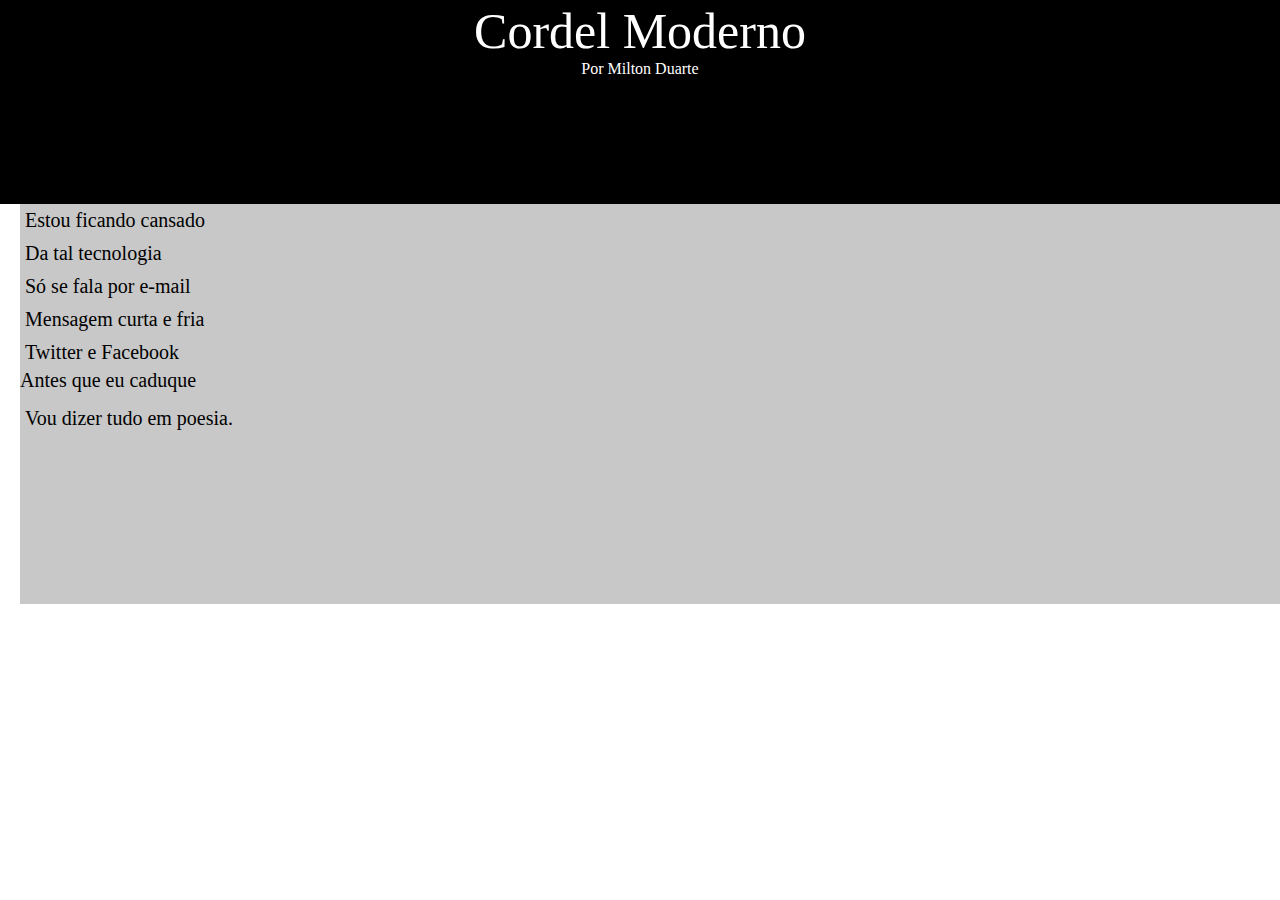
==== desafios/modulo-02/d012/index.html @ a2003781 "atualização de pasta" ====
<!DOCTYPE html>
<html lang="pt-br">
	<head>
		<title> Cordel Moderno.</title>
		<meta charset="utf-8">
		
	</head>

	<style>
	*{	margin:0px;
		padding:0px;
		

		}

	header{
		background-color:black;
		color:white;
		height:200px;
		padding:2px;
		text-align:center;
		font-family: "Times New Roman", Times, serif;
		}
	.text-header{
		text-align:center;
		font-size:50px;
	}
	.text-main-inicio{
		
		height:400px;
		background-color:rgb(200,200,200);
		font-size:20px;
		text-align:left;
		margin-top:0px;
		margin-left:20px;

			}
	.text-main-inicio p{
		padding:5px;		
		}

	.imagem-fundo{
		height:600px;
		display:inline;
		width:100%;
		background-image: url("./imagen/background001.jpg");
			}
	
	</style>

	<header>
		<div class="text-header"
		<h1> Cordel Moderno </h1>
		</div>
		<p> Por Milton Duarte </p>
	</header>
	<main>
		<div class="text-main-inicio">
		<p> 
		Estou ficando cansado
		</p>
		<p>
		Da tal tecnologia
		</p>
		<p>
		Só se fala por e-mail
		</p>
		<p>
		Mensagem curta e fria
		</p>
		<p>
		Twitter e Facebook
		</p>
		Antes que eu caduque
		</p>
		<p>
		Vou dizer tudo em poesia.
		</p>
		</div>
		
		<div class="imagem-fundo">
				
			
			
		</div>
	</main> 
	<body>

	</body>

</html>
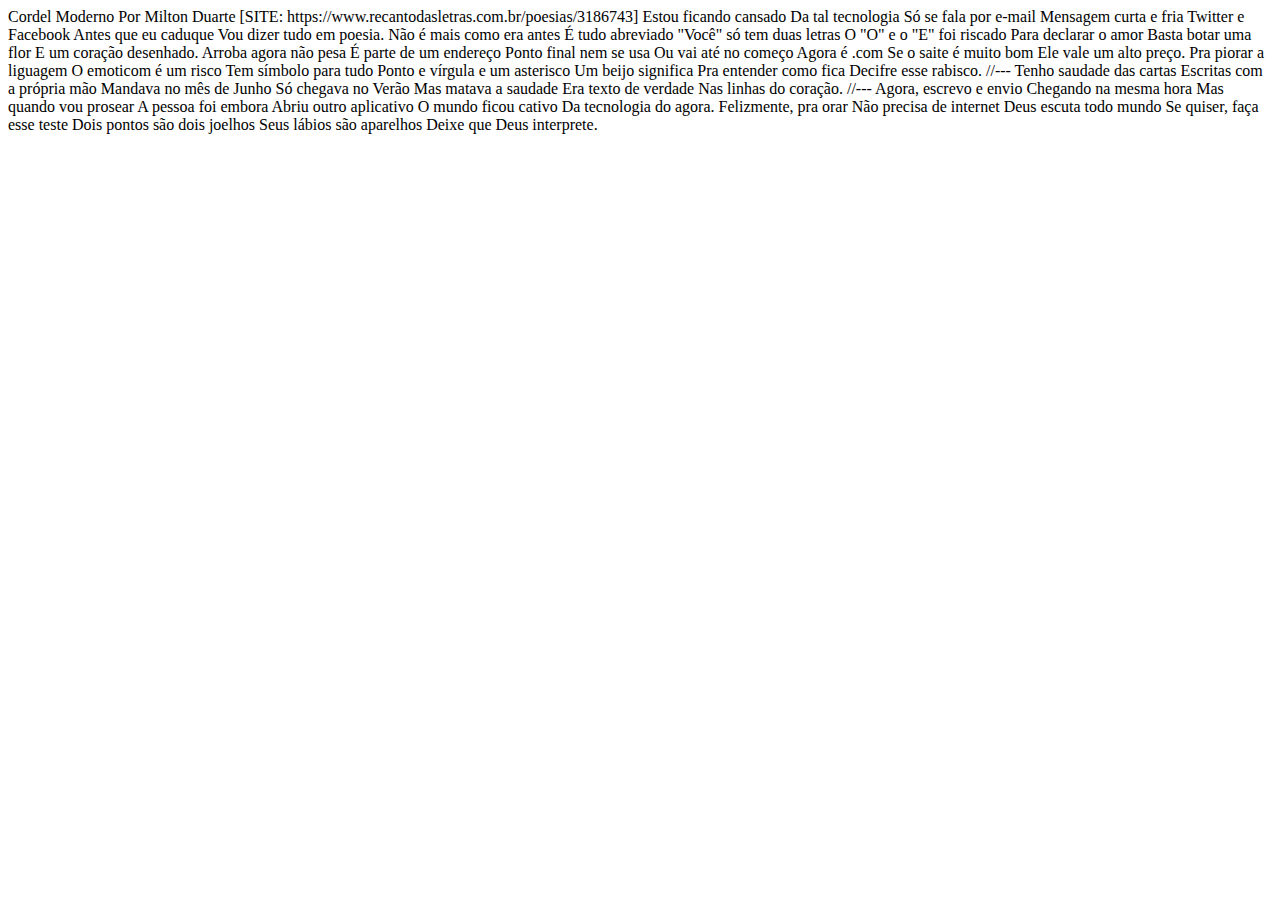
==== commit 4aaa16d5: "atualizar" ====
--- a/desafios/modulo-02/d012/index.html
+++ b/desafios/modulo-02/d012/index.html
@@ -1,91 +1,81 @@
 <!DOCTYPE html>
-<html lang="pt-br">
-	<head>
-		<title> Cordel Moderno.</title>
-		<meta charset="utf-8">
-		
-	</head>
+<html lang="en">
+<head>
+	<meta charset="UTF-8">
+	<meta name="viewport" content="width=device-width, initial-scale=1.0">
+	<title>Cordel Moderno</title>
+	Cordel Moderno
+	Por Milton Duarte
+	[SITE: https://www.recantodasletras.com.br/poesias/3186743]
 
-	<style>
-	*{	margin:0px;
-		padding:0px;
-		
+	Estou ficando cansado
+	Da tal tecnologia
+	Só se fala por e-mail
+	Mensagem curta e fria
+	Twitter e Facebook
+	Antes que eu caduque
+	Vou dizer tudo em poesia.
 
-		}
 
-	header{
-		background-color:black;
-		color:white;
-		height:200px;
-		padding:2px;
-		text-align:center;
-		font-family: "Times New Roman", Times, serif;
-		}
-	.text-header{
-		text-align:center;
-		font-size:50px;
-	}
-	.text-main-inicio{
-		
-		height:400px;
-		background-color:rgb(200,200,200);
-		font-size:20px;
-		text-align:left;
-		margin-top:0px;
-		margin-left:20px;
 
-			}
-	.text-main-inicio p{
-		padding:5px;		
-		}
+	Não é mais como era antes
+	É tudo abreviado
+	"Você" só tem duas letras
+	O "O" e o "E" foi riscado
+	Para declarar o amor
+	Basta botar uma flor
+	E um coração desenhado.
 
-	.imagem-fundo{
-		height:600px;
-		display:inline;
-		width:100%;
-		background-image: url("./imagen/background001.jpg");
-			}
+
+
+	Arroba agora não pesa
+	É parte de um endereço
+	Ponto final nem se usa
+	Ou vai até no começo
+	Agora é .com
+	Se o saite é muito bom
+	Ele vale um alto preço.
+
+	Pra piorar a liguagem
+	O emoticom é um risco
+	Tem símbolo para tudo
+	Ponto e vírgula e um asterisco
+	Um beijo significa
+	Pra entender como fica
+	Decifre esse rabisco.
+
+	//---
+
+	Tenho saudade das cartas
+	Escritas com a própria mão
+	Mandava no mês de Junho
+	Só chegava no Verão
+	Mas matava a saudade
+	Era texto de verdade
+	Nas linhas do coração.
+
+	//---
+
+	Agora, escrevo e envio
+	Chegando na mesma hora
+	Mas quando vou prosear
+	A pessoa foi embora
+	Abriu outro aplicativo
+	O mundo ficou cativo
+	Da tecnologia do agora.
+
+	Felizmente, pra orar
+	Não precisa de internet
+	Deus escuta todo mundo
+	Se quiser, faça esse teste
+	Dois pontos são dois joelhos
+	Seus lábios são aparelhos
+	Deixe que Deus interprete.
+
+
+
+</head>
+<body>
 	
-	</style>
-
-	<header>
-		<div class="text-header"
-		<h1> Cordel Moderno </h1>
-		</div>
-		<p> Por Milton Duarte </p>
-	</header>
-	<main>
-		<div class="text-main-inicio">
-		<p> 
-		Estou ficando cansado
-		</p>
-		<p>
-		Da tal tecnologia
-		</p>
-		<p>
-		Só se fala por e-mail
-		</p>
-		<p>
-		Mensagem curta e fria
-		</p>
-		<p>
-		Twitter e Facebook
-		</p>
-		Antes que eu caduque
-		</p>
-		<p>
-		Vou dizer tudo em poesia.
-		</p>
-		</div>
-		
-		<div class="imagem-fundo">
-				
-			
-			
-		</div>
-	</main> 
-	<body>
-
-	</body>
-
+</body>
 </html>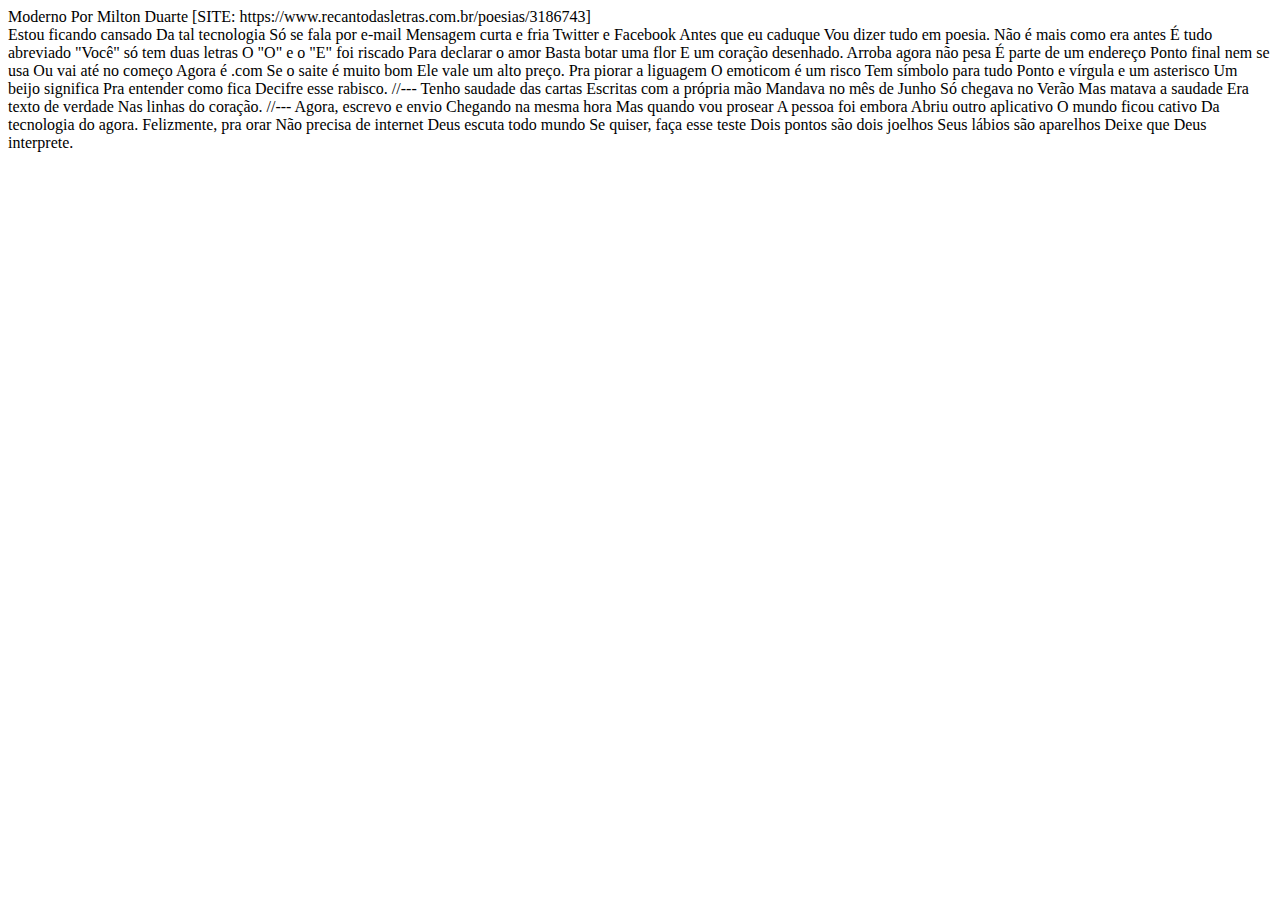
==== commit 692a117f: "atualizar" ====
--- a/desafios/modulo-02/d012/index.html
+++ b/desafios/modulo-02/d012/index.html
@@ -4,9 +4,11 @@
 	<meta charset="UTF-8">
 	<meta name="viewport" content="width=device-width, initial-scale=1.0">
 	<title>Cordel Moderno</title>
-	Cordel Moderno
+	
+	<header> Moderno
 	Por Milton Duarte
 	[SITE: https://www.recantodasletras.com.br/poesias/3186743]
+	</header>
 
 	Estou ficando cansado
 	Da tal tecnologia
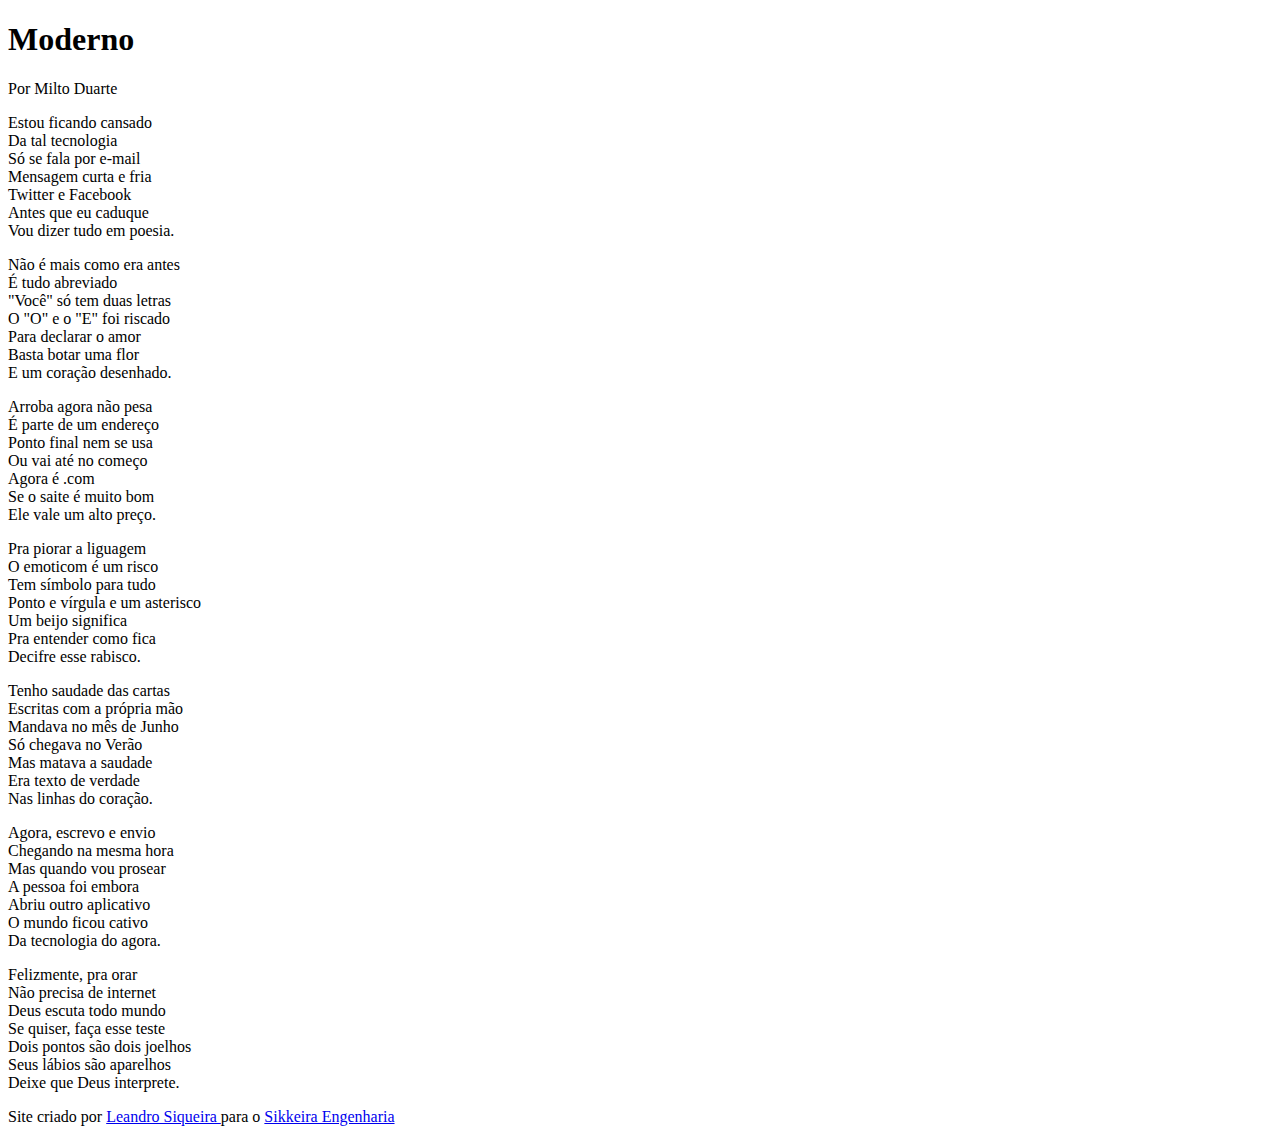
==== commit cb579ea4: "atualização 26/08/2023 13:25" ====
--- a/desafios/modulo-02/d012/index.html
+++ b/desafios/modulo-02/d012/index.html
@@ -3,78 +3,94 @@
 <head>
 	<meta charset="UTF-8">
 	<meta name="viewport" content="width=device-width, initial-scale=1.0">
+	<link rel="stylesheet" href="estilo/stylo.css">
 	<title>Cordel Moderno</title>
 	
-	<header> Moderno
-	Por Milton Duarte
-	[SITE: https://www.recantodasletras.com.br/poesias/3186743]
+	<header> <h1>Moderno</h1>
+	Por <a href="https://www.recantodasletras.com.br/poesias/
+	3186743" target="_blank"></a> Milto Duarte
+	
 	</header>
+<section>
+	<p>Estou ficando cansado<br>
+	Da tal tecnologia<br>
+	Só se fala por e-mail<br>
+	Mensagem curta e fria<br>
+	Twitter e Facebook<br>
+	Antes que eu caduque<br>
+	Vou dizer tudo em poesia.
+</p>
+</section>
+<section>
+	<p></p>
+	Não é mais como era antes<br>
+	É tudo abreviado<br>
+	"Você" só tem duas letras<br>
+	O "O" e o "E" foi riscado<br>
+	Para declarar o amor<br>
+	Basta botar uma flor<br>
+	E um coração desenhado.
+</section>
 
-	Estou ficando cansado
-	Da tal tecnologia
-	Só se fala por e-mail
-	Mensagem curta e fria
-	Twitter e Facebook
-	Antes que eu caduque
-	Vou dizer tudo em poesia.
+<section>
+<p>
+	Arroba agora não pesa<br>
+	É parte de um endereço<br>
+	Ponto final nem se usa<br>
+	Ou vai até no começo<br>
+	Agora é .com<br>
+	Se o saite é muito bom<br>
+	Ele vale um alto preço.
+</p>
+<p>
+	Pra piorar a liguagem<br>
+	O emoticom é um risco<br>
+	Tem símbolo para tudo<br>
+	Ponto e vírgula e um asterisco<br>
+	Um beijo significa<br>
+	Pra entender como fica<br>
+	Decifre esse rabisco.
+</p>
+</section>
 
+<section> 
+<p>
+	Tenho saudade das cartas<br>
+	Escritas com a própria mão<br>
+	Mandava no mês de Junho<br>
+	Só chegava no Verão<br>
+	Mas matava a saudade<br>
+	Era texto de verdade<br>
+	Nas linhas do coração.
+</p>
+</section> 
+	
+<section> 
+<p>
+	Agora, escrevo e envio<br>
+	Chegando na mesma hora<br>
+	Mas quando vou prosear<br>
+	A pessoa foi embora<br>
+	Abriu outro aplicativo<br>
+	O mundo ficou cativo<br>
+	Da tecnologia do agora.
+</p>
 
+<p>
+	Felizmente, pra orar<br>
+	Não precisa de internet<br>
+	Deus escuta todo mundo<br>
+	Se quiser, faça esse teste<br>
+	Dois pontos são dois joelhos<br>
+	Seus lábios são aparelhos<br>
+	Deixe que Deus interprete.
+</p>
+</section> 
 
-	Não é mais como era antes
-	É tudo abreviado
-	"Você" só tem duas letras
-	O "O" e o "E" foi riscado
-	Para declarar o amor
-	Basta botar uma flor
-	E um coração desenhado.
-
-
-
-	Arroba agora não pesa
-	É parte de um endereço
-	Ponto final nem se usa
-	Ou vai até no começo
-	Agora é .com
-	Se o saite é muito bom
-	Ele vale um alto preço.
-
-	Pra piorar a liguagem
-	O emoticom é um risco
-	Tem símbolo para tudo
-	Ponto e vírgula e um asterisco
-	Um beijo significa
-	Pra entender como fica
-	Decifre esse rabisco.
-
-	//---
-
-	Tenho saudade das cartas
-	Escritas com a própria mão
-	Mandava no mês de Junho
-	Só chegava no Verão
-	Mas matava a saudade
-	Era texto de verdade
-	Nas linhas do coração.
-
-	//---
-
-	Agora, escrevo e envio
-	Chegando na mesma hora
-	Mas quando vou prosear
-	A pessoa foi embora
-	Abriu outro aplicativo
-	O mundo ficou cativo
-	Da tecnologia do agora.
-
-	Felizmente, pra orar
-	Não precisa de internet
-	Deus escuta todo mundo
-	Se quiser, faça esse teste
-	Dois pontos são dois joelhos
-	Seus lábios são aparelhos
-	Deixe que Deus interprete.
-
-
+	<footer>
+		<p> Site criado por <a href="https://github.com/leandrosiqueira1" target="_blank">
+			Leandro Siqueira </a> para o <a  href="#"> Sikkeira Engenharia </a> </p>
+	</footer>
 
 </head>
 <body>
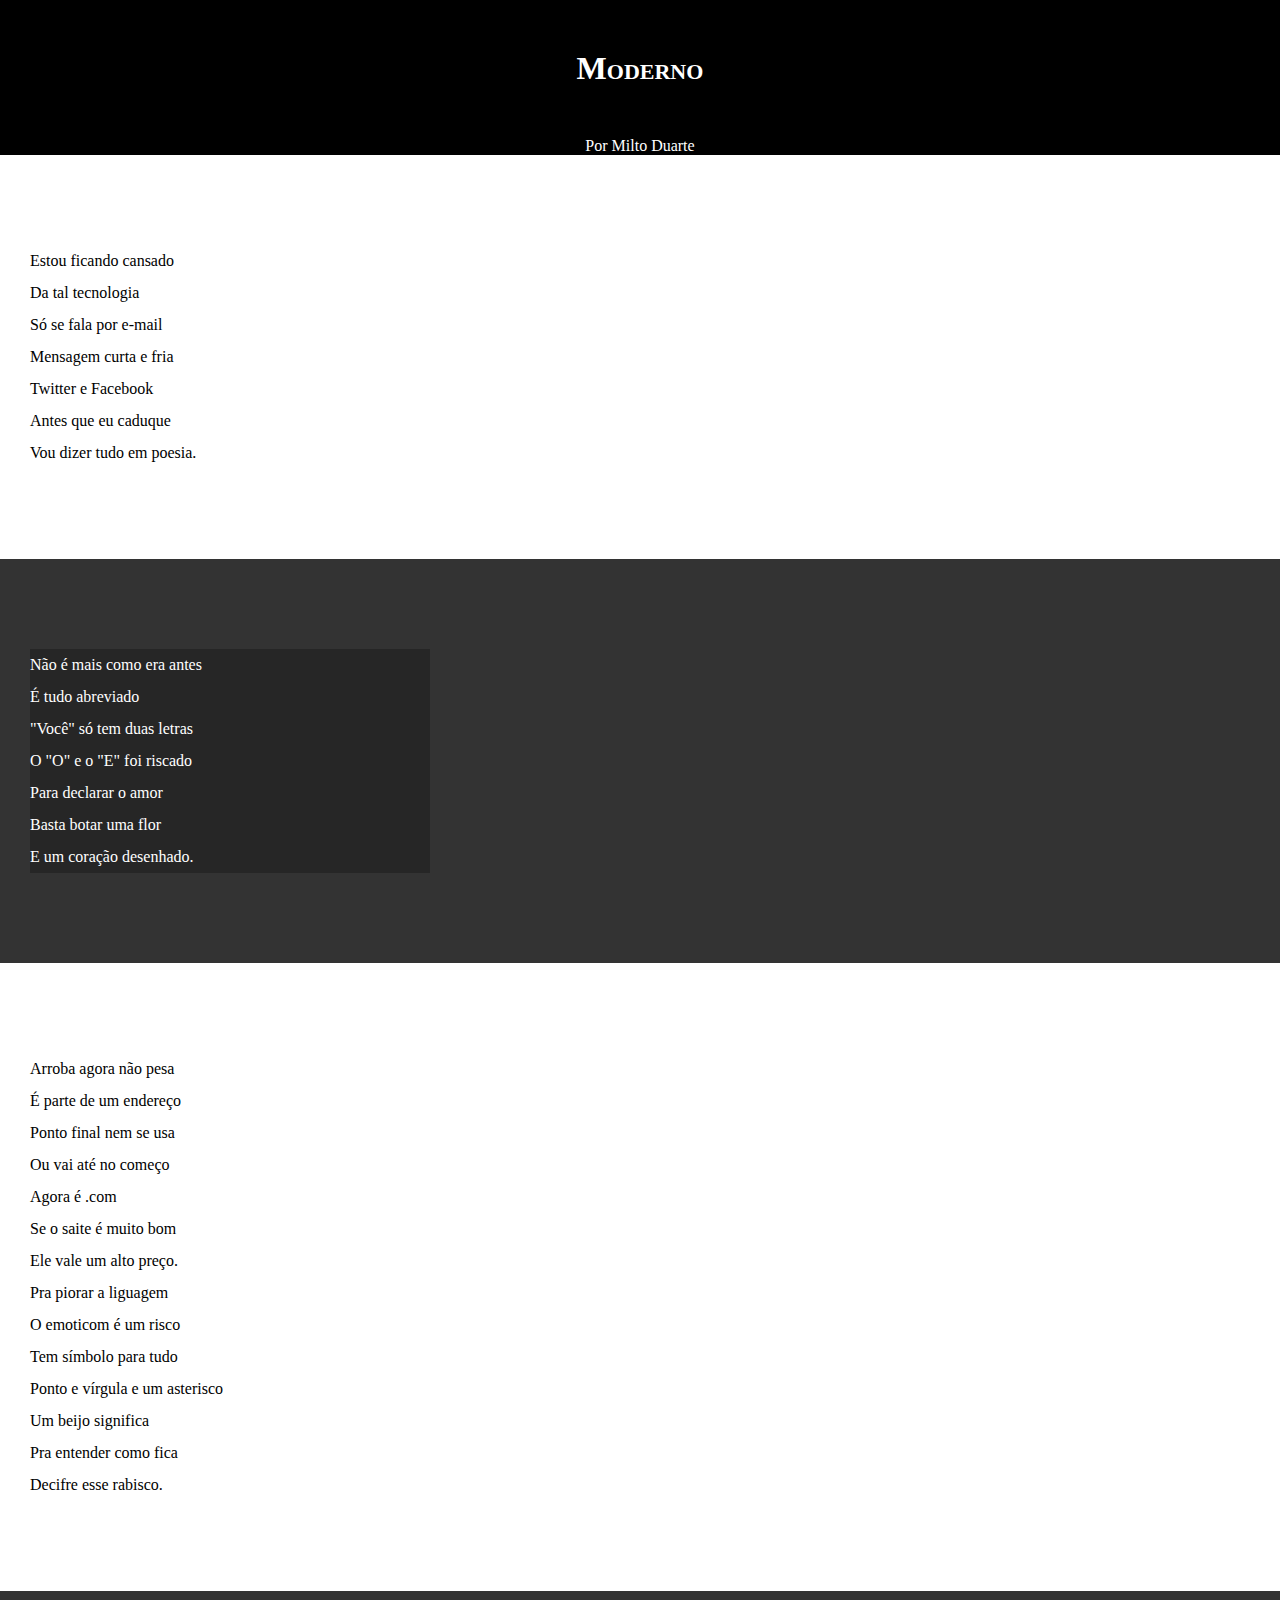
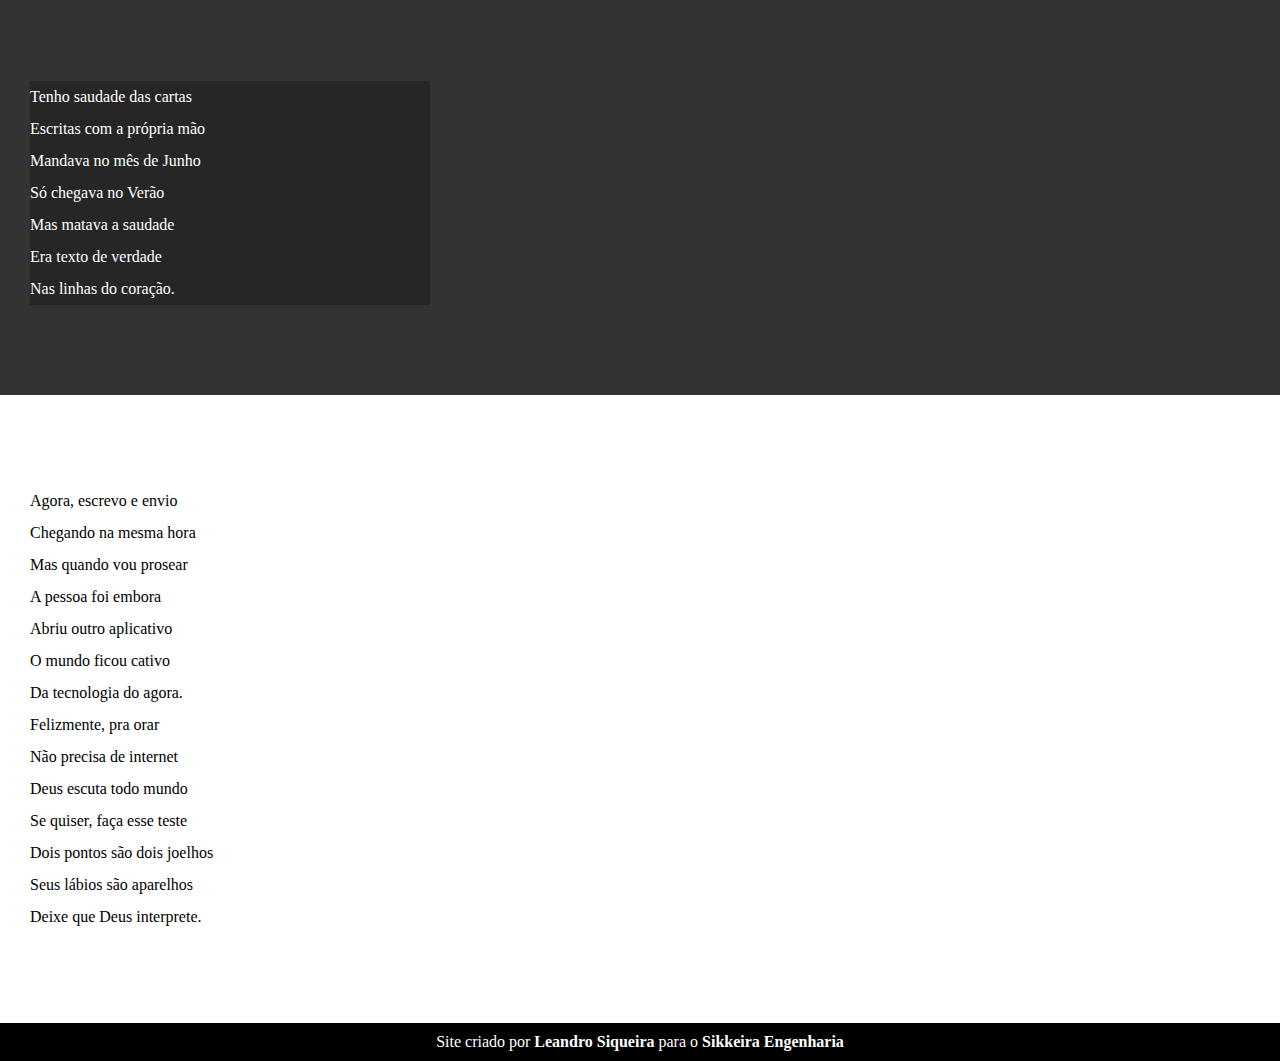
==== commit 662514b0: "Atualização de aula" ====
--- a/desafios/modulo-02/d012/index.html
+++ b/desafios/modulo-02/d012/index.html
@@ -3,7 +3,7 @@
 <head>
 	<meta charset="UTF-8">
 	<meta name="viewport" content="width=device-width, initial-scale=1.0">
-	<link rel="stylesheet" href="estilo/stylo.css">
+	<link rel="stylesheet" href="estilo/style.css">
 	<title>Cordel Moderno</title>
 	
 	<header> <h1>Moderno</h1>
@@ -11,7 +11,7 @@
 	3186743" target="_blank"></a> Milto Duarte
 	
 	</header>
-<section>
+<section class="normal">
 	<p>Estou ficando cansado<br>
 	Da tal tecnologia<br>
 	Só se fala por e-mail<br>
@@ -19,10 +19,10 @@
 	Twitter e Facebook<br>
 	Antes que eu caduque<br>
 	Vou dizer tudo em poesia.
-</p>
+	</p>
 </section>
-<section>
-	<p></p>
+<section class="imagem">
+	<p>
 	Não é mais como era antes<br>
 	É tudo abreviado<br>
 	"Você" só tem duas letras<br>
@@ -30,10 +30,11 @@
 	Para declarar o amor<br>
 	Basta botar uma flor<br>
 	E um coração desenhado.
+	</p>
 </section>
 
-<section>
-<p>
+<section class="normal">
+	<p>
 	Arroba agora não pesa<br>
 	É parte de um endereço<br>
 	Ponto final nem se usa<br>
@@ -41,8 +42,8 @@
 	Agora é .com<br>
 	Se o saite é muito bom<br>
 	Ele vale um alto preço.
-</p>
-<p>
+	</p>
+	<p>
 	Pra piorar a liguagem<br>
 	O emoticom é um risco<br>
 	Tem símbolo para tudo<br>
@@ -50,11 +51,11 @@
 	Um beijo significa<br>
 	Pra entender como fica<br>
 	Decifre esse rabisco.
-</p>
+	</p>
 </section>
 
-<section> 
-<p>
+<section class="imagem"> 
+	<p>
 	Tenho saudade das cartas<br>
 	Escritas com a própria mão<br>
 	Mandava no mês de Junho<br>
@@ -62,11 +63,11 @@
 	Mas matava a saudade<br>
 	Era texto de verdade<br>
 	Nas linhas do coração.
-</p>
+	</p>
 </section> 
 	
-<section> 
-<p>
+<section class="normal"> 
+	<p>
 	Agora, escrevo e envio<br>
 	Chegando na mesma hora<br>
 	Mas quando vou prosear<br>
@@ -74,9 +75,9 @@
 	Abriu outro aplicativo<br>
 	O mundo ficou cativo<br>
 	Da tecnologia do agora.
-</p>
+	</p>
 
-<p>
+	<p>
 	Felizmente, pra orar<br>
 	Não precisa de internet<br>
 	Deus escuta todo mundo<br>
@@ -84,7 +85,7 @@
 	Dois pontos são dois joelhos<br>
 	Seus lábios são aparelhos<br>
 	Deixe que Deus interprete.
-</p>
+	</p>
 </section> 
 
 	<footer>
--- a/desafios/modulo-02/d012/estilo/style.css
+++ b/desafios/modulo-02/d012/estilo/style.css
@@ -0,0 +1,69 @@
+*{
+
+margin:0;
+padding: 0;
+} 
+html,body{
+    min-height: 100%vh;
+    background-color: darkgrey;
+
+}
+header{
+
+    background-color: black;
+    color: white;
+    text-align: center;
+
+}
+header h1{
+    padding: 50px;
+    font-variant: small-caps;
+}
+header p{
+
+
+    padding-bottom: 50px;
+
+}
+a{
+
+    color: white;
+    text-decoration: none;
+    font-weight: bold;
+
+}
+a:hover,footer a:hover{
+    text-decoration: underline;
+
+}
+
+section{
+
+    padding-top: 10vh;
+    padding-bottom: 10vh;
+    line-height: 2em;
+    padding-left: 30px;
+}
+
+section.normal{
+    background-color: white;
+    color: black;
+}
+
+section.imagem{
+    background-color: rgb(51, 51, 51);
+    color: white;
+}
+
+section.imagem > p{
+    width: 400px;
+    background-color: rgba(0, 0, 0, 0.253);
+
+}
+
+footer{
+background-color: black;
+color: white;
+text-align: center;
+padding: 10px;
+}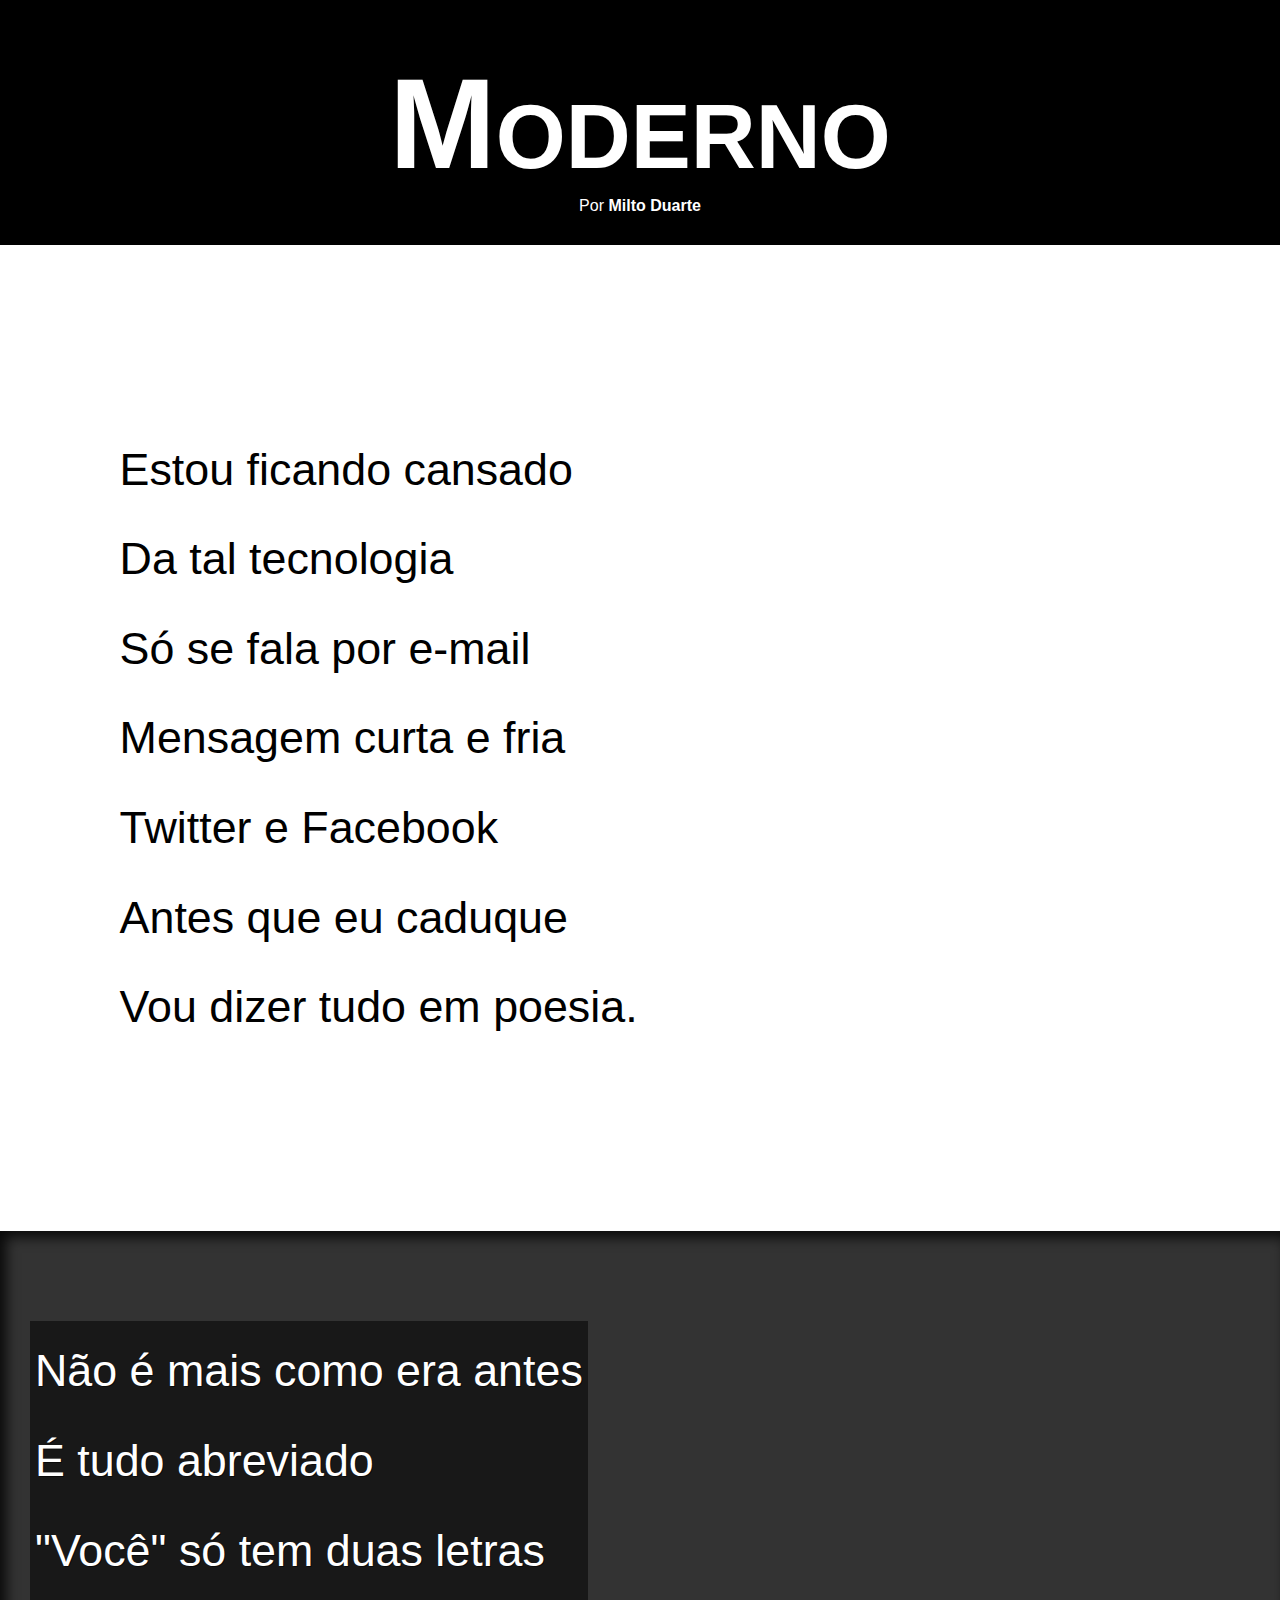
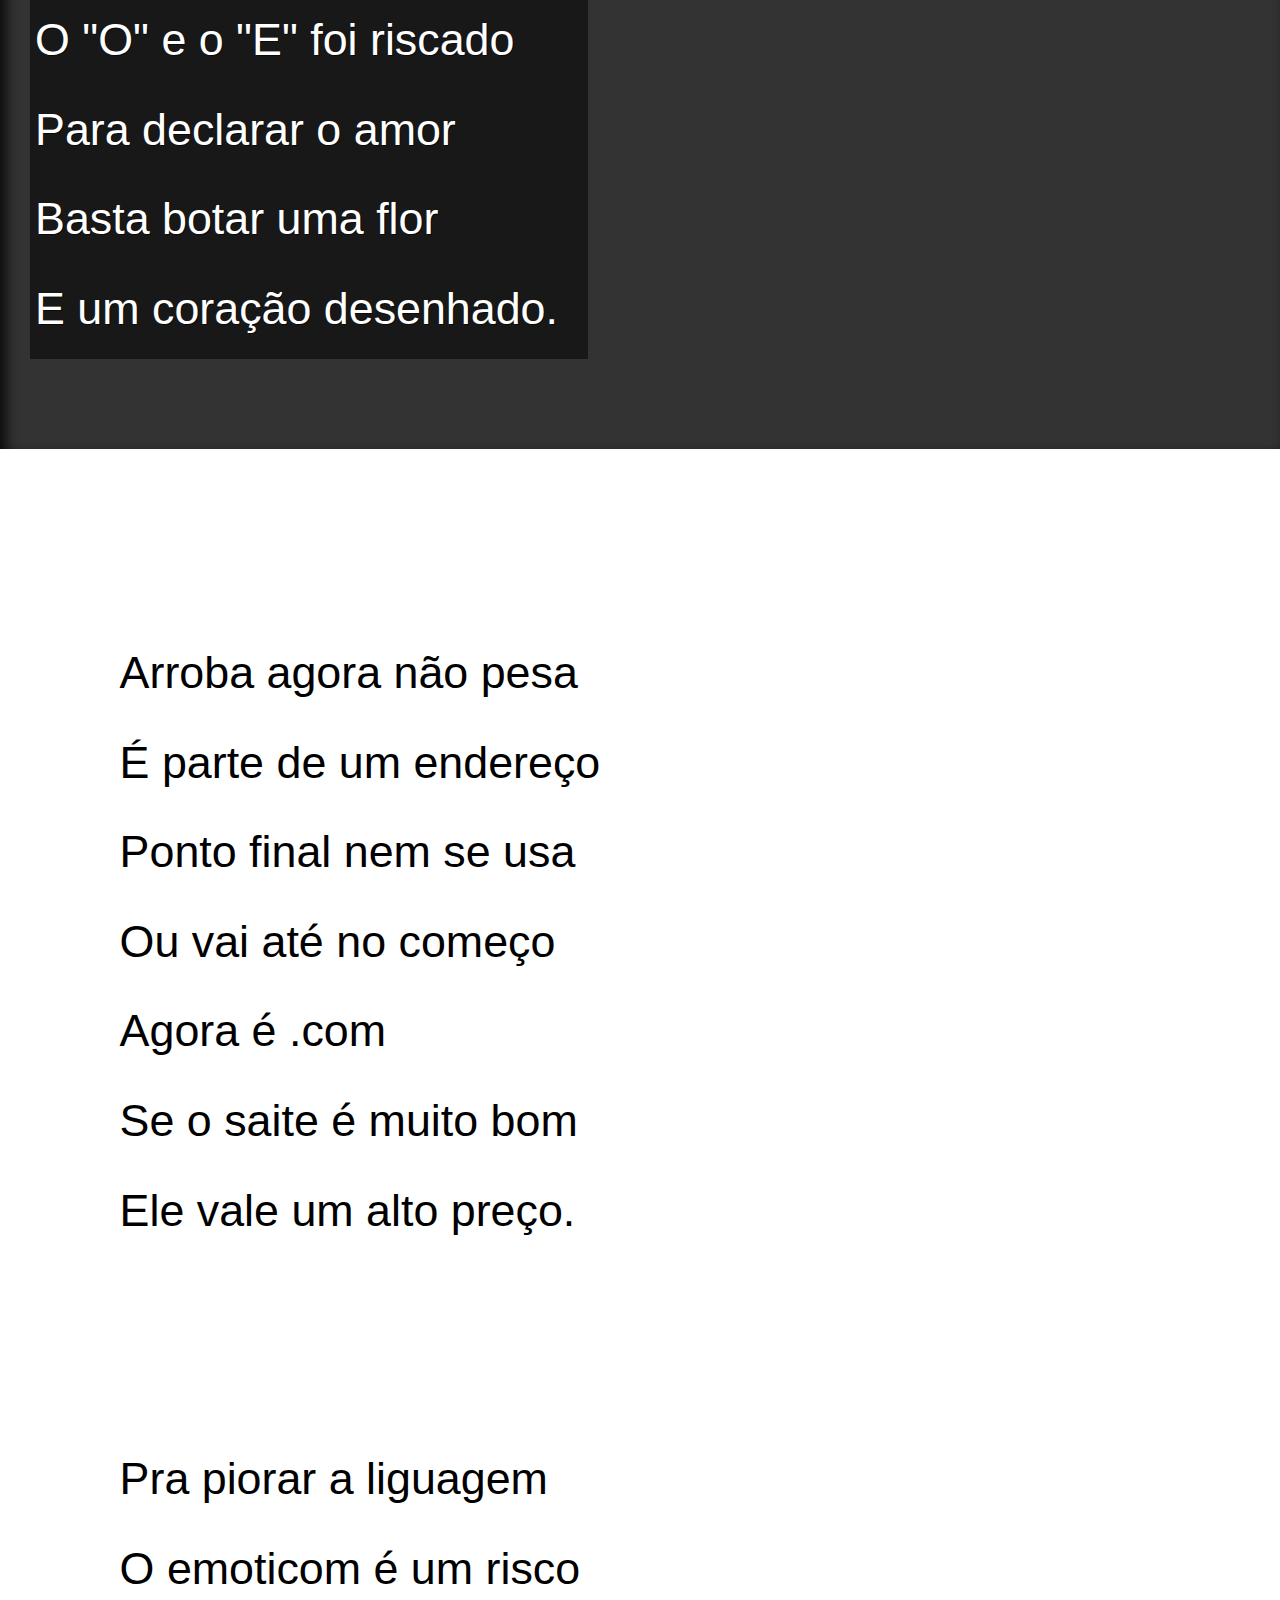
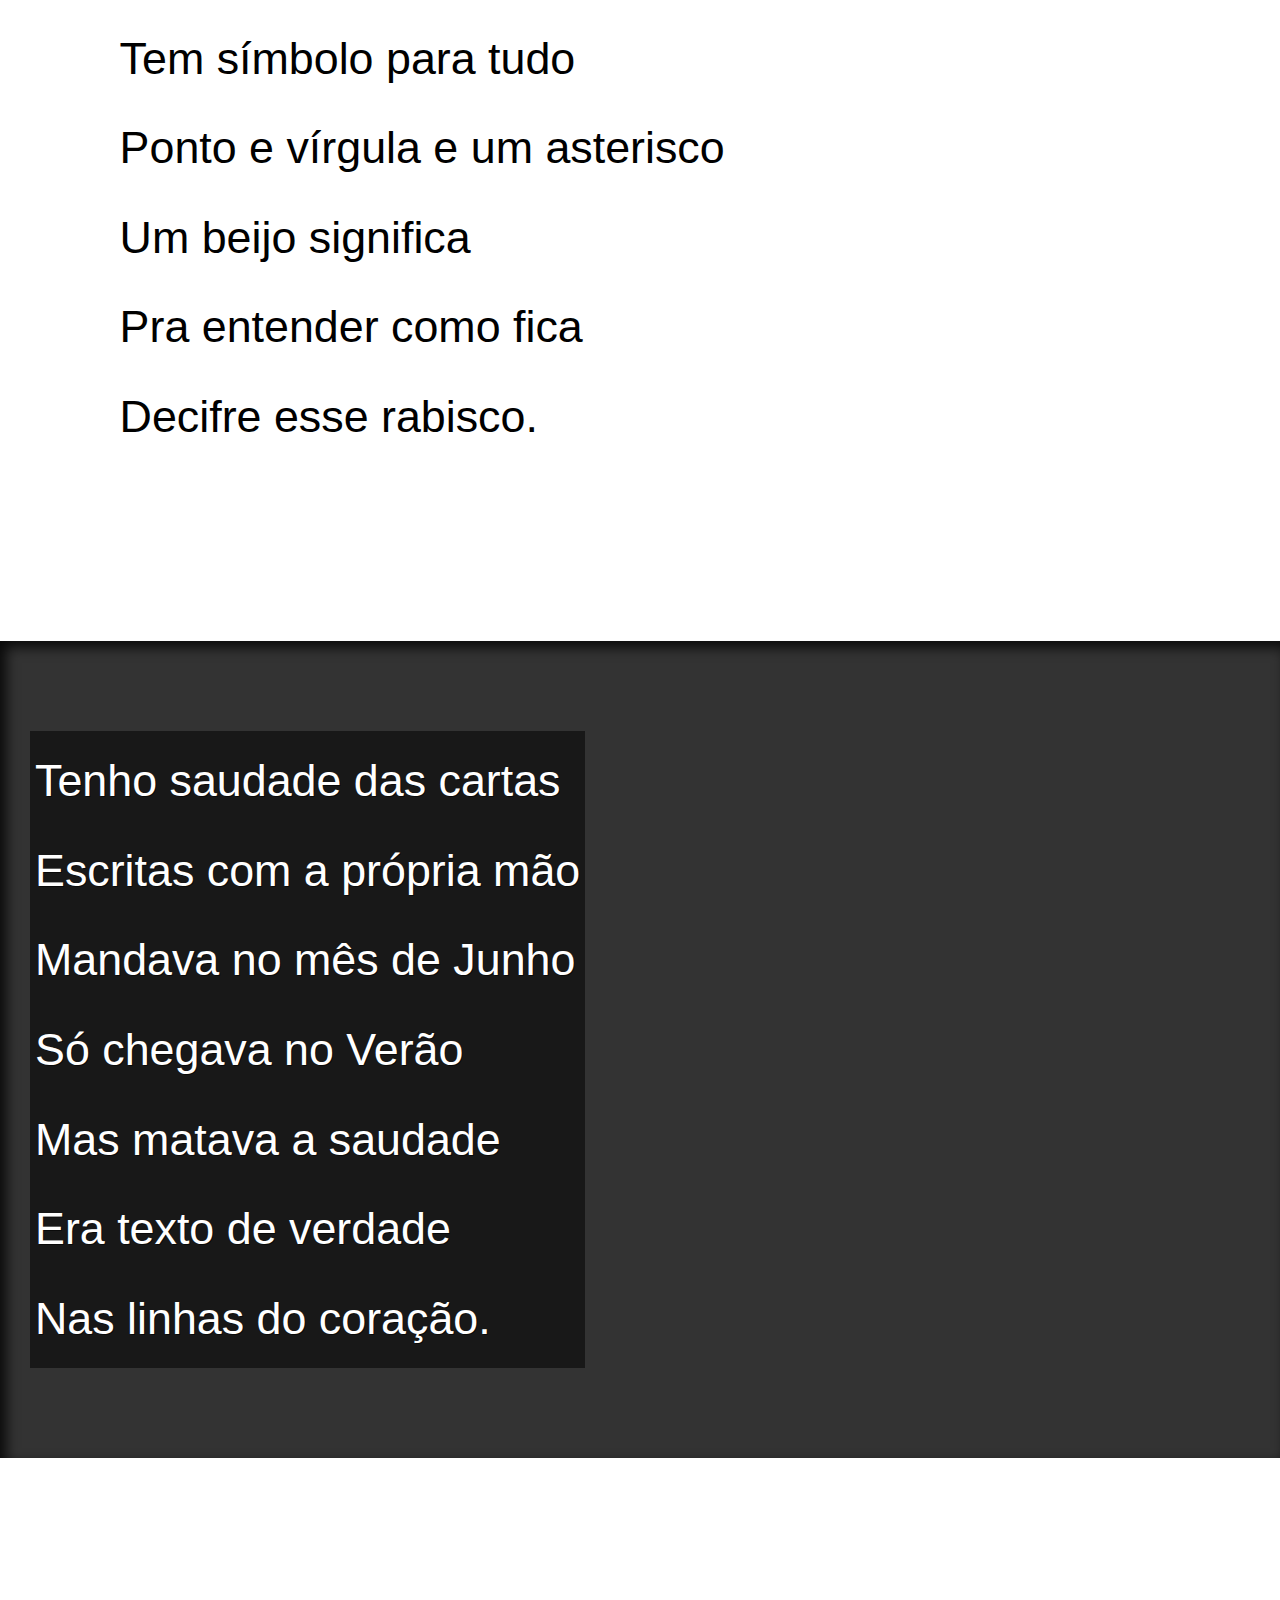
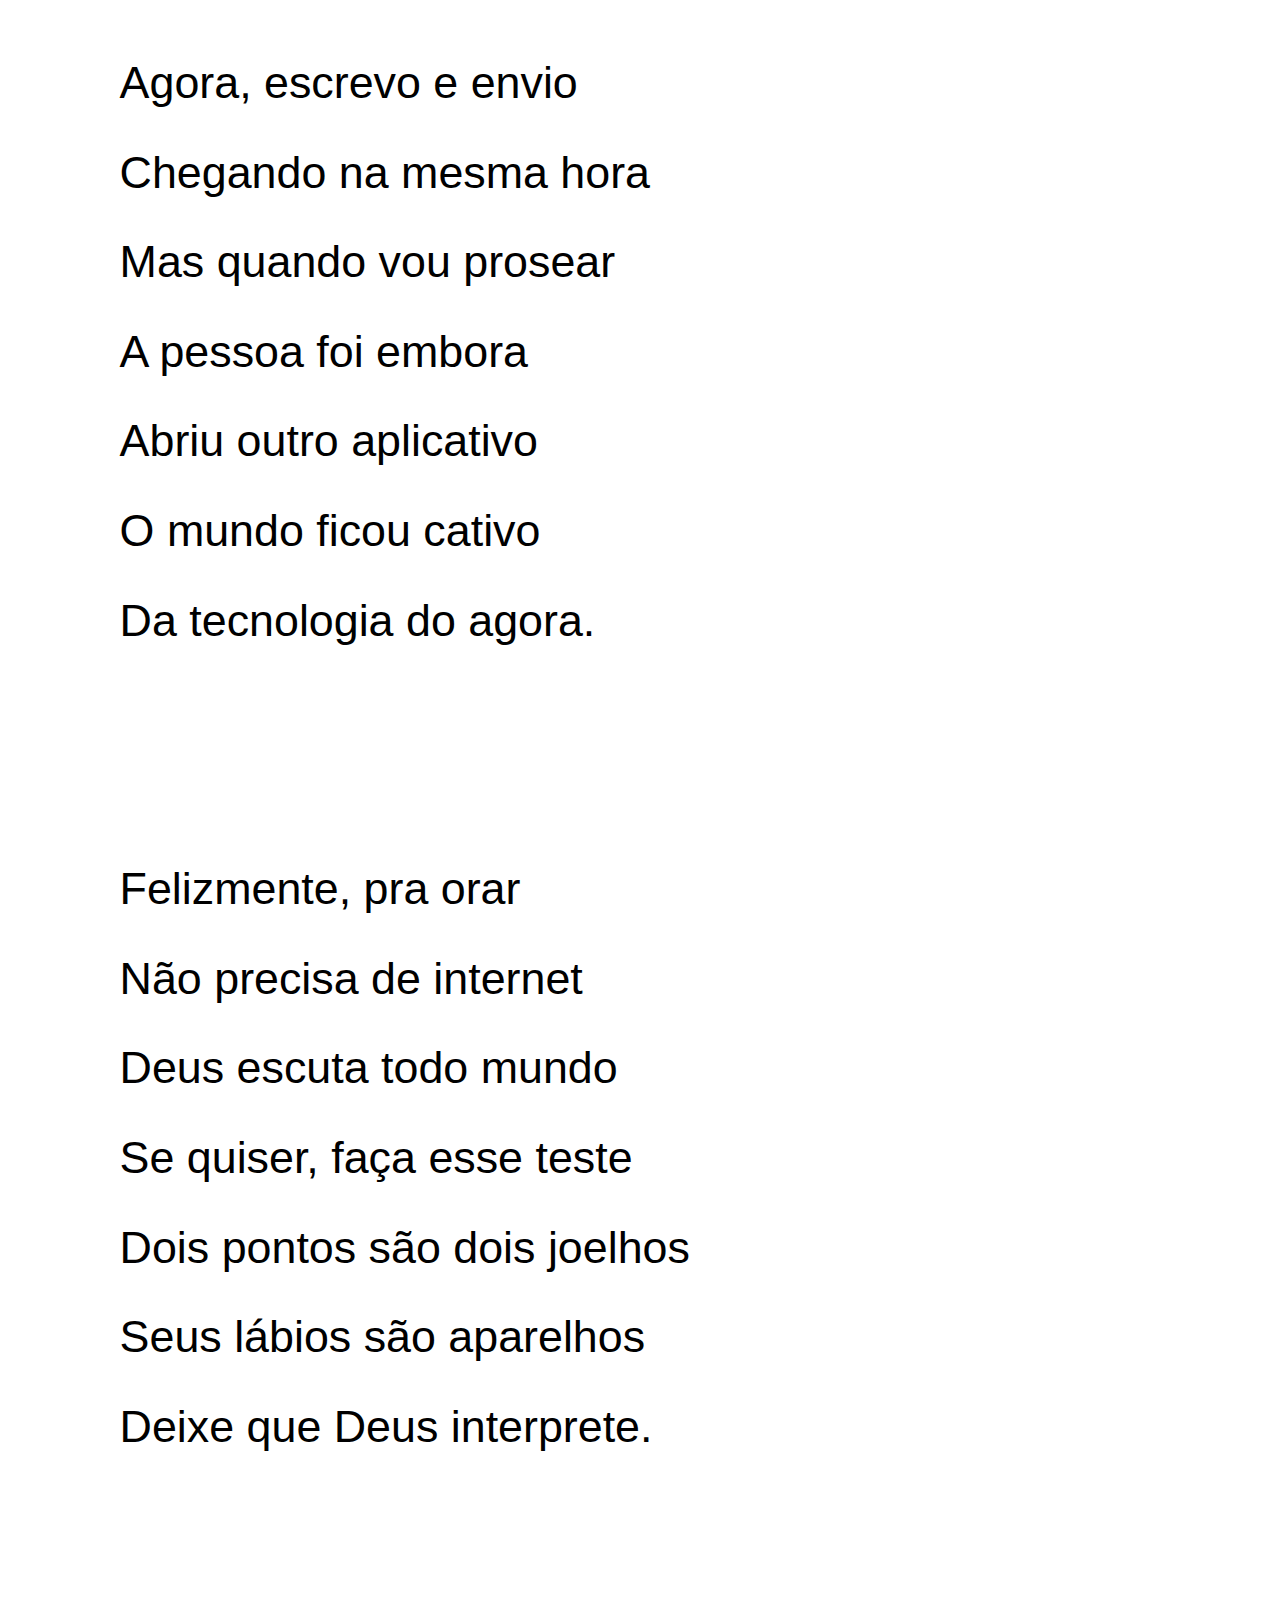
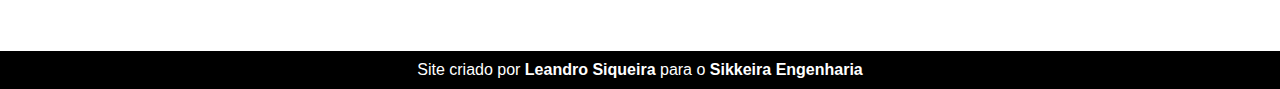
==== commit 19eab683: "efeito paralaxe" ====
--- a/desafios/modulo-02/d012/index.html
+++ b/desafios/modulo-02/d012/index.html
@@ -8,7 +8,7 @@
 	
 	<header> <h1>Moderno</h1>
 	Por <a href="https://www.recantodasletras.com.br/poesias/
-	3186743" target="_blank"></a> Milto Duarte
+	3186743" target="_blank"> Milto Duarte</a>
 	
 	</header>
 <section class="normal">
@@ -21,7 +21,7 @@
 	Vou dizer tudo em poesia.
 	</p>
 </section>
-<section class="imagem">
+<section class="imagem" id="img01">
 	<p>
 	Não é mais como era antes<br>
 	É tudo abreviado<br>
@@ -54,7 +54,7 @@
 	</p>
 </section>
 
-<section class="imagem"> 
+<section class="imagem" id="img02"> 
 	<p>
 	Tenho saudade das cartas<br>
 	Escritas com a própria mão<br>
--- a/desafios/modulo-02/d012/estilo/style.css
+++ b/desafios/modulo-02/d012/estilo/style.css
@@ -1,11 +1,26 @@
+
+@import url('https://fonts.googleapis.com/css2?family=Passion+One&display=swap');
+
+@import url('https://fonts.googleapis.com/css2?family=Sriracha&display=swap');
+
+:root{
+
+    --fonte1: Verdana, Geneva, Tahoma, sans-serif;
+    --fonte2: 'Passion One', 
+    --fonte3: 'Sriracha', cursive;
+   
+}
+
 *{
-
 margin:0;
 padding: 0;
-} 
+
+}
+
 html,body{
     min-height: 100%vh;
     background-color: darkgrey;
+    font-family: var var(--fonte1);
 
 }
 header{
@@ -13,14 +28,16 @@
     background-color: black;
     color: white;
     text-align: center;
+    padding-bottom: 30px;
 
 }
 header h1{
-    padding: 50px;
+    padding-top: 50px;
     font-variant: small-caps;
+    font-family: var(--fonte2);
+    font-size: 10vw;
 }
 header p{
-
 
     padding-bottom: 50px;
 
@@ -43,6 +60,12 @@
     padding-bottom: 10vh;
     line-height: 2em;
     padding-left: 30px;
+    font-family:  var(--fonte3);
+    font-size: 3.5vw;
+}
+
+section > p{
+    padding: 2em;
 }
 
 section.normal{
@@ -53,13 +76,32 @@
 section.imagem{
     background-color: rgb(51, 51, 51);
     color: white;
+    box-shadow: inset 6px 6px 13px 0px rgba(0, 0, 0, 0.822);
+    background-attachment: fixed;
 }
 
-section.imagem > p{
-    width: 400px;
-    background-color: rgba(0, 0, 0, 0.253);
+section.imagem > p {
+    display: inline-block;
+    padding: 5px;
+    background-color: rgba(0, 0, 0, 0.522);
+    text-shadow: 1px 1px 0px rgba(0, 0, 0, 0.57);
 
 }
+
+section#img01{
+
+    background-image: url(../imagen/background001.jpg);
+    background-position: right, center;
+    background-size: cover;
+}
+
+section#img02{
+    background-image: URL(../imagen/background002.jpg);
+    background-position: right, center;
+    background-size: cover;
+
+}
+
 
 footer{
 background-color: black;
